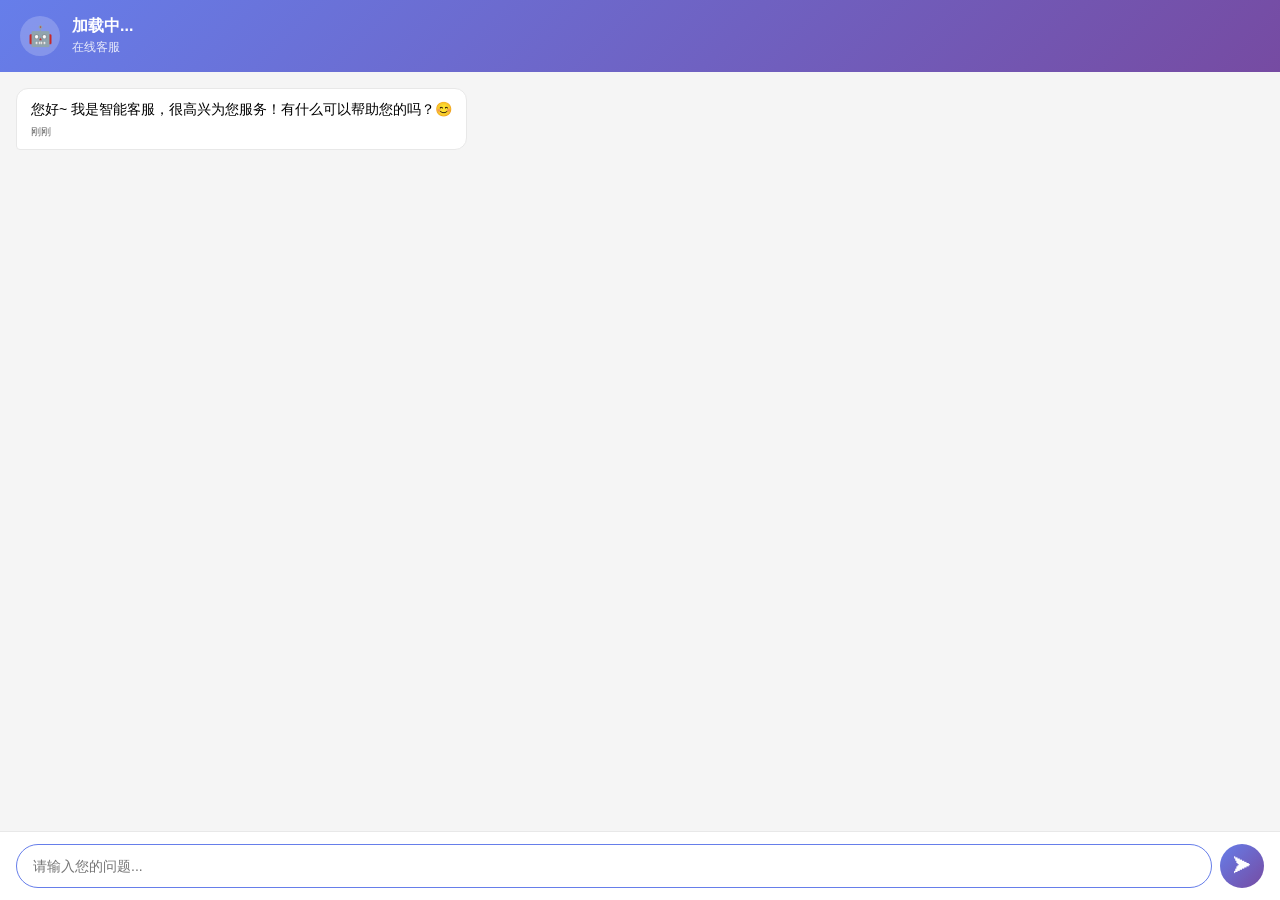
==== chat.html @ 087728c1 "feat: MVP 第一版 - 商用AI客服系统 核心功能： - 客服聊天页（chat.html + api/chat.php） - SMS验证码验证身份（api/verify.php） - 知识库管" ====
<!DOCTYPE html>
<html lang="zh-CN">
<head>
<meta charset="UTF-8">
<meta name="viewport" content="width=device-width, initial-scale=1.0, maximum-scale=1.0, user-scalable=no">
<title>智能客服</title>
<style>
* { margin: 0; padding: 0; box-sizing: border-box; }
body { font-family: -apple-system, BlinkMacSystemFont, 'Segoe UI', Roboto, sans-serif; background: #f5f5f5; height: 100vh; display: flex; flex-direction: column; }
.chat-header { background: linear-gradient(135deg, #667eea 0%, #764ba2 100%); color: #fff; padding: 16px 20px; display: flex; align-items: center; gap: 12px; flex-shrink: 0; }
.chat-header .avatar { width: 40px; height: 40px; border-radius: 50%; background: rgba(255,255,255,0.2); display: flex; align-items: center; justify-content: center; font-size: 20px; }
.chat-header .info h2 { font-size: 16px; font-weight: 600; }
.chat-header .info p { font-size: 12px; opacity: 0.85; margin-top: 2px; }
.messages { flex: 1; overflow-y: auto; padding: 16px; display: flex; flex-direction: column; gap: 12px; }
.message { max-width: 80%; padding: 10px 14px; border-radius: 12px; font-size: 14px; line-height: 1.5; word-break: break-word; animation: fadeIn 0.3s ease; }
@keyframes fadeIn { from { opacity: 0; transform: translateY(8px); } to { opacity: 1; transform: translateY(0); } }
.message.bot { align-self: flex-start; background: #fff; border: 1px solid #e8e8e8; border-bottom-left-radius: 4px; }
.message.user { align-self: flex-end; background: linear-gradient(135deg, #667eea, #764ba2); color: #fff; border-bottom-right-radius: 4px; }
.message .time { font-size: 10px; opacity: 0.6; margin-top: 4px; }
.typing { align-self: flex-start; display: flex; gap: 4px; padding: 12px 16px; background: #fff; border: 1px solid #e8e8e8; border-radius: 12px; border-bottom-left-radius: 4px; }
.typing span { width: 6px; height: 6px; background: #999; border-radius: 50%; animation: typing 1.4s infinite; }
.typing span:nth-child(2) { animation-delay: 0.2s; }
.typing span:nth-child(3) { animation-delay: 0.4s; }
@keyframes typing { 0%, 60%, 100% { opacity: 0.3; transform: translateY(0); } 30% { opacity: 1; transform: translateY(-4px); } }
.input-area { display: flex; gap: 8px; padding: 12px 16px; background: #fff; border-top: 1px solid #e8e8e8; flex-shrink: 0; }
.input-area input { flex: 1; height: 44px; border: 1px solid #ddd; border-radius: 22px; padding: 0 16px; font-size: 14px; outline: none; }
.input-area input:focus { border-color: #667eea; }
.input-area button { width: 44px; height: 44px; border: none; border-radius: 50%; background: linear-gradient(135deg, #667eea, #764ba2); color: #fff; font-size: 18px; cursor: pointer; display: flex; align-items: center; justify-content: center; flex-shrink: 0; }
.input-area button:disabled { opacity: 0.5; cursor: not-allowed; }

/* 验证弹窗 */
.verify-overlay { display: none; position: fixed; top: 0; left: 0; right: 0; bottom: 0; background: rgba(0,0,0,0.5); z-index: 100; justify-content: center; align-items: center; }
.verify-overlay.active { display: flex; }
.verify-box { background: #fff; border-radius: 16px; padding: 24px; width: 90%; max-width: 360px; }
.verify-box h3 { font-size: 18px; margin-bottom: 4px; }
.verify-box p { font-size: 13px; color: #666; margin-bottom: 16px; }
.verify-box input { width: 100%; height: 44px; border: 1px solid #ddd; border-radius: 10px; padding: 0 14px; font-size: 14px; outline: none; margin-bottom: 12px; }
.verify-box input:focus { border-color: #667eea; }
.verify-box .btn-row { display: flex; gap: 8px; }
.verify-box .btn-row button { flex: 1; height: 44px; border: none; border-radius: 10px; font-size: 14px; cursor: pointer; }
.verify-box .btn-cancel { background: #f0f0f0; color: #666; }
.verify-box .btn-confirm { background: linear-gradient(135deg, #667eea, #764ba2); color: #fff; }
.verify-box .btn-confirm:disabled { opacity: 0.5; }
.verify-box .send-code { background: none; border: 1px solid #667eea; color: #667eea; border-radius: 10px; padding: 10px 16px; cursor: pointer; font-size: 13px; white-space: nowrap; }
.verify-box .send-code:disabled { opacity: 0.5; }
.verify-box .input-row { display: flex; gap: 8px; align-items: center; }
.verify-box .input-row input { flex: 1; margin-bottom: 0; }
.verify-box .order-result { margin-top: 12px; padding: 12px; background: #f8f9ff; border-radius: 10px; font-size: 13px; line-height: 1.5; }
</style>
</head>
<body>

<div class="chat-header">
  <div class="avatar">🤖</div>
  <div class="info">
    <h2 id="botName">加载中...</h2>
    <p id="botGreeting">在线客服</p>
  </div>
</div>

<div class="messages" id="messages">
  <div class="message bot">
    您好~ 我是智能客服，很高兴为您服务！有什么可以帮助您的吗？😊
    <div class="time">刚刚</div>
  </div>
</div>

<div class="input-area">
  <input type="text" id="msgInput" placeholder="请输入您的问题..." maxlength="500" autofocus>
  <button id="sendBtn">➤</button>
</div>

<!-- 验证弹窗 -->
<div class="verify-overlay" id="verifyOverlay">
  <div class="verify-box">
    <h3>🔒 身份验证</h3>
    <p>查订单需要验证您的身份</p>
    <input type="text" id="verifyOrderNo" placeholder="订单号" maxlength="50">
    <div class="input-row">
      <input type="tel" id="verifyPhone" placeholder="手机号" maxlength="11">
      <button class="send-code" id="sendCodeBtn">获取验证码</button>
    </div>
    <input type="text" id="verifyOtp" placeholder="验证码" maxlength="6" style="margin-top:8px;">
    <div id="orderResult" class="order-result" style="display:none;"></div>
    <div class="btn-row" style="margin-top:12px;">
      <button class="btn-cancel" id="verifyCancel">取消</button>
      <button class="btn-confirm" id="verifyConfirm">验证查询</button>
    </div>
  </div>
</div>

<script>
const sessionId = 'sess_' + Date.now() + '_' + Math.random().toString(36).substr(2, 9);
let isVerified = false;
let history = [];

const messagesEl = document.getElementById('messages');
const msgInput = document.getElementById('msgInput');
const sendBtn = document.getElementById('sendBtn');
const verifyOverlay = document.getElementById('verifyOverlay');
const botName = document.getElementById('botName');
const botGreeting = document.getElementById('botGreeting');

// 加载人设信息
fetch('/api/chat.php?action=persona')
  .then(r => r.json())
  .then(res => {
    if (res.code === 0 && res.data) {
      botName.textContent = res.data.name || '智能客服';
      botGreeting.textContent = res.data.greeting || '在线客服';
    }
  });

msgInput.addEventListener('keydown', e => {
  if (e.key === 'Enter' && !e.shiftKey) { e.preventDefault(); sendMessage(); }
});
sendBtn.addEventListener('click', sendMessage);

// 验证弹窗事件
document.getElementById('verifyCancel').addEventListener('click', () => verifyOverlay.classList.remove('active'));
document.getElementById('sendCodeBtn').addEventListener('click', sendVerifyCode);
document.getElementById('verifyConfirm').addEventListener('click', verifyOrder);

function appendMessage(content, role) {
  const div = document.createElement('div');
  div.className = 'message ' + (role === 'user' ? 'user' : 'bot');
  div.innerHTML = content + '<div class="time">刚刚</div>';
  messagesEl.appendChild(div);
  messagesEl.scrollTop = messagesEl.scrollHeight;
}

function showTyping() {
  const div = document.createElement('div');
  div.className = 'typing';
  div.id = 'typingIndicator';
  div.innerHTML = '<span></span><span></span><span></span>';
  messagesEl.appendChild(div);
  messagesEl.scrollTop = messagesEl.scrollHeight;
}

function hideTyping() {
  const el = document.getElementById('typingIndicator');
  if (el) el.remove();
}

function addSystemMessage(text) {
  const div = document.createElement('div');
  div.style.cssText = 'text-align:center;font-size:12px;color:#999;padding:4px 0;';
  div.textContent = text;
  messagesEl.appendChild(div);
  messagesEl.scrollTop = messagesEl.scrollHeight;
}

async function sendMessage() {
  const msg = msgInput.value.trim();
  if (!msg) return;

  msgInput.value = '';
  appendMessage(msg, 'user');

  // 检查是否包含订单相关词，弹窗引导验证
  const orderKeywords = ['订单', '快递', '物流', '发货', '到哪', '配送'];
  const isOrderQuery = orderKeywords.some(kw => msg.includes(kw));

  if (isOrderQuery && !isVerified) {
    addSystemMessage('🔒 查询订单需要验证身份，已为您打开验证窗口');
    verifyOverlay.classList.add('active');
  }

  history.push({ role: 'user', content: msg });
  showTyping();

  try {
    const res = await fetch('/api/chat.php?action=chat', {
      method: 'POST',
      headers: { 'Content-Type': 'application/json' },
      body: JSON.stringify({ session_id: sessionId, message: msg, history: history.slice(-10, -1) })
    });
    const data = await res.json();
    hideTyping();

    if (data.code === 0 && data.data) {
      const reply = data.data.reply || '';
      const orderHint = data.data.has_order_query && !data.data.is_verified;
      appendMessage(reply, 'bot');
      history.push({ role: 'assistant', content: reply });

      if (orderHint && !isVerified) {
        addSystemMessage('💡 要查询订单信息，请点击下方按钮完成验证');
        const btnDiv = document.createElement('div');
        btnDiv.style.cssText = 'text-align:center;padding:8px 0;';
        btnDiv.innerHTML = '<button onclick="document.getElementById(\'verifyOverlay\').classList.add(\'active\')" style="background:#667eea;color:#fff;border:none;padding:8px 20px;border-radius:20px;font-size:13px;cursor:pointer;">📱 验证身份查订单</button>';
        messagesEl.appendChild(btnDiv);
        messagesEl.scrollTop = messagesEl.scrollHeight;
      }
    } else {
      hideTyping();
      appendMessage('抱歉，我遇到了一点问题，请稍后再试。', 'bot');
    }
  } catch (e) {
    hideTyping();
    appendMessage('网络异常，请检查连接后重试。', 'bot');
  }
}

// ══════════════════════════════════════════
// 验证码流程
// ══════════════════════════════════════════
let verifyPhone = '';
let verifyOrderNo = '';
let codeSent = false;

document.getElementById('verifyPhone').addEventListener('input', function() {
  document.getElementById('sendCodeBtn').disabled = this.value.length !== 11;
});

async function sendVerifyCode() {
  const phone = document.getElementById('verifyPhone').value.trim();
  const orderNo = document.getElementById('verifyOrderNo').value.trim();
  if (!/^1[3-9]\d{9}$/.test(phone)) return alert('请输入正确的手机号');
  if (!orderNo) return alert('请输入订单号');

  const btn = document.getElementById('sendCodeBtn');
  btn.disabled = true;
  btn.textContent = '发送中...';

  try {
    const res = await fetch('/api/verify.php?action=send_code', {
      method: 'POST',
      headers: { 'Content-Type': 'application/json' },
      body: JSON.stringify({ phone, order_no: orderNo, session_id: sessionId })
    });
    const data = await res.json();
    if (data.code === 0) {
      verifyPhone = phone;
      verifyOrderNo = orderNo;
      codeSent = true;
      let countdown = 60;
      btn.textContent = countdown + 's';
      const timer = setInterval(() => {
        countdown--;
        btn.textContent = countdown + 's';
        if (countdown <= 0) { clearInterval(timer); btn.disabled = false; btn.textContent = '重新获取'; }
      }, 1000);
    } else {
      btn.disabled = false;
      btn.textContent = '获取验证码';
      alert(data.msg);
    }
  } catch (e) {
    btn.disabled = false;
    btn.textContent = '获取验证码';
    alert('网络错误');
  }
}

async function verifyOrder() {
  if (!codeSent) return alert('请先获取验证码');
  const otp = document.getElementById('verifyOtp').value.trim();
  if (!otp) return alert('请输入验证码');

  const btn = document.getElementById('verifyConfirm');
  btn.disabled = true;
  btn.textContent = '查询中...';

  try {
    const res = await fetch('/api/verify.php?action=verify_code', {
      method: 'POST',
      headers: { 'Content-Type': 'application/json' },
      body: JSON.stringify({ phone: verifyPhone, otp, order_no: verifyOrderNo, session_id: sessionId })
    });
    const data = await res.json();
    btn.disabled = false;
    btn.textContent = '验证查询';

    if (data.code === 0 && data.data) {
      isVerified = true;
      const orderData = data.data.order_data;

      document.getElementById('orderResult').style.display = 'block';
      if (orderData) {
        document.getElementById('orderResult').innerHTML = '✅ 验证通过！<br>' + formatOrderData(orderData) + '<br><br><small>可关闭窗口继续咨询其他问题</small>';
      } else {
        document.getElementById('orderResult').innerHTML = '✅ 验证通过！<br>（企业订单API未配置，仅完成身份验证）<br><br><small>可关闭窗口继续咨询</small>';
      }

      addSystemMessage('✅ 身份验证已通过，现在可以查询订单信息了');

      setTimeout(() => verifyOverlay.classList.remove('active'), 2000);
    } else {
      document.getElementById('orderResult').style.display = 'block';
      document.getElementById('orderResult').innerHTML = '❌ ' + data.msg;
    }
  } catch (e) {
    btn.disabled = false;
    btn.textContent = '验证查询';
    alert('网络错误');
  }
}

function formatOrderData(data) {
  let html = '';
  for (const [key, value] of Object.entries(data)) {
    if (value) html += `<div>${key}: ${value}</div>`;
  }
  return html || '（暂无详细信息）';
}

// 初始欢迎消息替换为人设数据
fetch('/api/chat.php?action=persona')
  .then(r => r.json())
  .then(res => {
    if (res.code === 0 && res.data) {
      const firstMsg = messagesEl.querySelector('.message.bot');
      if (firstMsg) {
        firstMsg.innerHTML = (res.data.greeting || '您好~ 很高兴为您服务！') + '<div class="time">刚刚</div>';
      }
    }
  });
</script>
</body>
</html>
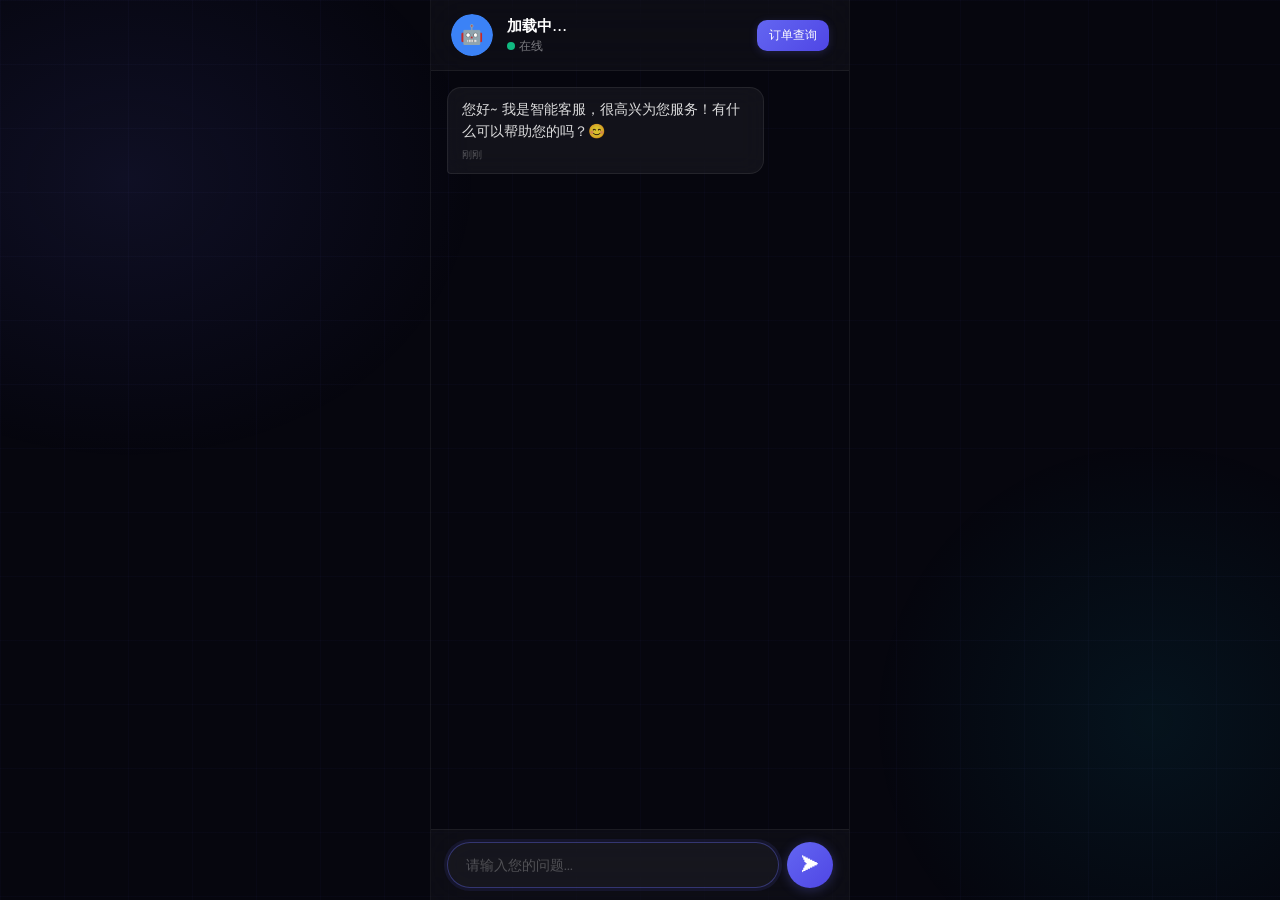
==== commit 9e9d27a1: "chore: v2→v3 同步 MAMP 本地开发期间全部改动 - AI 调用升级为双 provider(DeepSeek 默认 + MiniMax fallback) - 新增 Sidecar 房间" ====
--- a/chat.html
+++ b/chat.html
@@ -3,59 +3,528 @@
 <head>
 <meta charset="UTF-8">
 <meta name="viewport" content="width=device-width, initial-scale=1.0, maximum-scale=1.0, user-scalable=no">
-<title>智能客服</title>
+<title>智能客服 · AI 助手</title>
+<link rel="preconnect" href="https://fonts.googleapis.com">
+<link rel="preconnect" href="https://fonts.gstatic.com" crossorigin>
+<link href="https://fonts.googleapis.com/css2?family=Plus+Jakarta+Sans:wght@500;600;700;800&family=DM+Sans:wght@400;500;600&display=swap" rel="stylesheet">
 <style>
-* { margin: 0; padding: 0; box-sizing: border-box; }
-body { font-family: -apple-system, BlinkMacSystemFont, 'Segoe UI', Roboto, sans-serif; background: #f5f5f5; height: 100vh; display: flex; flex-direction: column; }
-.chat-header { background: linear-gradient(135deg, #667eea 0%, #764ba2 100%); color: #fff; padding: 16px 20px; display: flex; align-items: center; gap: 12px; flex-shrink: 0; }
-.chat-header .avatar { width: 40px; height: 40px; border-radius: 50%; background: rgba(255,255,255,0.2); display: flex; align-items: center; justify-content: center; font-size: 20px; }
-.chat-header .info h2 { font-size: 16px; font-weight: 600; }
-.chat-header .info p { font-size: 12px; opacity: 0.85; margin-top: 2px; }
-.messages { flex: 1; overflow-y: auto; padding: 16px; display: flex; flex-direction: column; gap: 12px; }
-.message { max-width: 80%; padding: 10px 14px; border-radius: 12px; font-size: 14px; line-height: 1.5; word-break: break-word; animation: fadeIn 0.3s ease; }
-@keyframes fadeIn { from { opacity: 0; transform: translateY(8px); } to { opacity: 1; transform: translateY(0); } }
-.message.bot { align-self: flex-start; background: #fff; border: 1px solid #e8e8e8; border-bottom-left-radius: 4px; }
-.message.user { align-self: flex-end; background: linear-gradient(135deg, #667eea, #764ba2); color: #fff; border-bottom-right-radius: 4px; }
-.message .time { font-size: 10px; opacity: 0.6; margin-top: 4px; }
-.typing { align-self: flex-start; display: flex; gap: 4px; padding: 12px 16px; background: #fff; border: 1px solid #e8e8e8; border-radius: 12px; border-bottom-left-radius: 4px; }
-.typing span { width: 6px; height: 6px; background: #999; border-radius: 50%; animation: typing 1.4s infinite; }
+*, *::before, *::after { margin: 0; padding: 0; box-sizing: border-box; }
+
+:root {
+  --font: 'DM Sans', -apple-system, BlinkMacSystemFont, 'PingFang SC', 'Microsoft YaHei', sans-serif;
+  --heading-font: 'Plus Jakarta Sans', sans-serif;
+  --primary: #6366F1;
+  --primary-dark: #4F46E5;
+  --accent: #06B6D4;
+  --bg-deep: #06060e;
+  --bg-surface: rgba(255,255,255,0.03);
+  --glass-border: rgba(255,255,255,0.06);
+  --glass-border-hover: rgba(99, 102, 241, 0.2);
+  --text: #fff;
+  --text-muted: rgba(255,255,255,0.45);
+  --glass-bg: rgba(255,255,255,0.04);
+  --glass-blur: 20px;
+}
+
+html, body {
+  height: 100%;
+  overflow: hidden;
+}
+
+body {
+  font-family: var(--font);
+  font-size: 14px;
+  color: var(--text);
+  background: var(--bg-deep);
+  display: flex;
+  flex-direction: column;
+  -webkit-font-smoothing: antialiased;
+  position: relative;
+}
+
+body::before {
+  content: '';
+  position: fixed;
+  inset: 0;
+  z-index: 0;
+  background:
+    radial-gradient(ellipse 500px 400px at 10% 20%, rgba(99, 102, 241, 0.10) 0%, transparent 70%),
+    radial-gradient(ellipse 400px 400px at 90% 80%, rgba(6, 182, 212, 0.08) 0%, transparent 70%);
+  pointer-events: none;
+}
+
+body::after {
+  content: '';
+  position: fixed;
+  inset: 0;
+  z-index: 0;
+  background-image:
+    linear-gradient(rgba(99, 102, 241, 0.03) 1px, transparent 1px),
+    linear-gradient(90deg, rgba(99, 102, 241, 0.03) 1px, transparent 1px);
+  background-size: 64px 64px;
+  pointer-events: none;
+}
+
+/* ── Header ── */
+.chat-header {
+  flex-shrink: 0;
+  display: flex;
+  align-items: center;
+  gap: 14px;
+  padding: 14px 20px;
+  background: rgba(255,255,255,0.03);
+  backdrop-filter: blur(var(--glass-blur));
+  -webkit-backdrop-filter: blur(var(--glass-blur));
+  border-bottom: 1px solid var(--glass-border);
+  position: relative;
+  z-index: 10;
+}
+
+.chat-header .avatar {
+  width: 42px;
+  height: 42px;
+  border-radius: 50%;
+  object-fit: cover;
+  flex-shrink: 0;
+}
+
+.chat-header .info { flex: 1; min-width: 0; }
+.chat-header .info h2 {
+  font-family: var(--heading-font);
+  font-size: 15px;
+  font-weight: 600;
+  color: var(--text);
+}
+.chat-header .info p {
+  font-size: 12px;
+  color: var(--text-muted);
+  margin-top: 2px;
+}
+
+.chat-header .header-desc:empty { display: none; }
+
+.chat-header .status-dot {
+  width: 8px;
+  height: 8px;
+  border-radius: 50%;
+  background: #10B981;
+  display: inline-block;
+  margin-right: 4px;
+  animation: pulse 2s infinite;
+}
+
+@keyframes pulse {
+  0%, 100% { opacity: 1; box-shadow: 0 0 0 0 rgba(16, 185, 129, 0.4); }
+  50% { opacity: 0.7; box-shadow: 0 0 0 6px rgba(16, 185, 129, 0); }
+}
+
+/* ── Messages Area ── */
+.messages {
+  flex: 1;
+  overflow-y: auto;
+  padding: 16px 16px 8px;
+  display: flex;
+  flex-direction: column;
+  gap: 10px;
+  -webkit-overflow-scrolling: touch;
+  position: relative;
+  z-index: 1;
+}
+
+.message {
+  max-width: 82%;
+  padding: 10px 14px;
+  border-radius: 14px;
+  font-size: 14px;
+  line-height: 1.6;
+  word-break: break-word;
+  position: relative;
+  animation: msgIn 0.3s ease;
+}
+
+@keyframes msgIn {
+  from { opacity: 0; transform: translateY(8px); }
+  to { opacity: 1; transform: translateY(0); }
+}
+
+.message.bot {
+  align-self: flex-start;
+  background: rgba(255,255,255,0.05);
+  border: 1px solid rgba(255,255,255,0.08);
+  border-bottom-left-radius: 4px;
+  color: rgba(255,255,255,0.85);
+  backdrop-filter: blur(12px);
+  -webkit-backdrop-filter: blur(12px);
+}
+
+.message.user {
+  align-self: flex-end;
+  background: linear-gradient(135deg, var(--primary), var(--primary-dark));
+  color: #fff;
+  border-bottom-right-radius: 4px;
+  box-shadow: 0 2px 8px rgba(99, 102, 241, 0.2);
+}
+
+.message .time {
+  font-size: 10px;
+  color: var(--text-muted);
+  margin-top: 4px;
+  opacity: 0.6;
+}
+.message.user .time { color: rgba(255,255,255,0.5); }
+
+.message.admin {
+  align-self: flex-start;
+  background: rgba(245, 158, 11, 0.08);
+  border: 1px solid rgba(245, 158, 11, 0.15);
+  border-bottom-left-radius: 4px;
+  color: rgba(255,255,255,0.9);
+}
+
+/* ── Typing Indicator ── */
+.typing {
+  align-self: flex-start;
+  display: flex;
+  gap: 5px;
+  padding: 12px 18px;
+  background: rgba(255,255,255,0.05);
+  border: 1px solid rgba(255,255,255,0.08);
+  border-radius: 14px;
+  border-bottom-left-radius: 4px;
+  animation: msgIn 0.2s ease;
+  backdrop-filter: blur(12px);
+  -webkit-backdrop-filter: blur(12px);
+}
+
+.typing span {
+  width: 7px;
+  height: 7px;
+  background: rgba(255,255,255,0.3);
+  border-radius: 50%;
+  animation: typingBounce 1.4s infinite;
+}
 .typing span:nth-child(2) { animation-delay: 0.2s; }
 .typing span:nth-child(3) { animation-delay: 0.4s; }
-@keyframes typing { 0%, 60%, 100% { opacity: 0.3; transform: translateY(0); } 30% { opacity: 1; transform: translateY(-4px); } }
-.input-area { display: flex; gap: 8px; padding: 12px 16px; background: #fff; border-top: 1px solid #e8e8e8; flex-shrink: 0; }
-.input-area input { flex: 1; height: 44px; border: 1px solid #ddd; border-radius: 22px; padding: 0 16px; font-size: 14px; outline: none; }
-.input-area input:focus { border-color: #667eea; }
-.input-area button { width: 44px; height: 44px; border: none; border-radius: 50%; background: linear-gradient(135deg, #667eea, #764ba2); color: #fff; font-size: 18px; cursor: pointer; display: flex; align-items: center; justify-content: center; flex-shrink: 0; }
-.input-area button:disabled { opacity: 0.5; cursor: not-allowed; }
-
-/* 验证弹窗 */
-.verify-overlay { display: none; position: fixed; top: 0; left: 0; right: 0; bottom: 0; background: rgba(0,0,0,0.5); z-index: 100; justify-content: center; align-items: center; }
-.verify-overlay.active { display: flex; }
-.verify-box { background: #fff; border-radius: 16px; padding: 24px; width: 90%; max-width: 360px; }
-.verify-box h3 { font-size: 18px; margin-bottom: 4px; }
-.verify-box p { font-size: 13px; color: #666; margin-bottom: 16px; }
-.verify-box input { width: 100%; height: 44px; border: 1px solid #ddd; border-radius: 10px; padding: 0 14px; font-size: 14px; outline: none; margin-bottom: 12px; }
-.verify-box input:focus { border-color: #667eea; }
-.verify-box .btn-row { display: flex; gap: 8px; }
-.verify-box .btn-row button { flex: 1; height: 44px; border: none; border-radius: 10px; font-size: 14px; cursor: pointer; }
-.verify-box .btn-cancel { background: #f0f0f0; color: #666; }
-.verify-box .btn-confirm { background: linear-gradient(135deg, #667eea, #764ba2); color: #fff; }
-.verify-box .btn-confirm:disabled { opacity: 0.5; }
-.verify-box .send-code { background: none; border: 1px solid #667eea; color: #667eea; border-radius: 10px; padding: 10px 16px; cursor: pointer; font-size: 13px; white-space: nowrap; }
-.verify-box .send-code:disabled { opacity: 0.5; }
-.verify-box .input-row { display: flex; gap: 8px; align-items: center; }
-.verify-box .input-row input { flex: 1; margin-bottom: 0; }
-.verify-box .order-result { margin-top: 12px; padding: 12px; background: #f8f9ff; border-radius: 10px; font-size: 13px; line-height: 1.5; }
+
+@keyframes typingBounce {
+  0%, 60%, 100% { opacity: 0.3; transform: translateY(0); }
+  30% { opacity: 1; transform: translateY(-5px); }
+}
+
+/* ── System Message ── */
+.system-msg {
+  text-align: center;
+  font-size: 12px;
+  color: var(--text-muted);
+  padding: 4px 0;
+}
+
+.handoff-notice {
+  text-align: center;
+  font-size: 12px;
+  padding: 8px 14px;
+  margin: 4px 16px;
+  border-radius: 10px;
+  color: rgba(255,255,255,0.75);
+  line-height: 1.5;
+  animation: msgIn 0.3s ease;
+}
+.handoff-notice.takeover {
+  background: rgba(99, 102, 241, 0.12);
+  border: 1px solid rgba(99, 102, 241, 0.2);
+}
+.handoff-notice.return {
+  background: rgba(16, 185, 129, 0.08);
+  border: 1px solid rgba(16, 185, 129, 0.15);
+}
+
+/* ── Input Area ── */
+.input-area {
+  flex-shrink: 0;
+  display: flex;
+  gap: 8px;
+  padding: 12px 16px;
+  padding-bottom: max(12px, env(safe-area-inset-bottom));
+  background: rgba(255,255,255,0.03);
+  border-top: 1px solid var(--glass-border);
+  backdrop-filter: blur(var(--glass-blur));
+  -webkit-backdrop-filter: blur(var(--glass-blur));
+  position: relative;
+  z-index: 10;
+}
+
+.input-area input {
+  flex: 1;
+  height: 46px;
+  border: 1px solid rgba(255,255,255,0.08);
+  border-radius: 23px;
+  padding: 0 18px;
+  font-size: 14px;
+  font-family: var(--font);
+  outline: none;
+  transition: border-color 0.2s, box-shadow 0.2s;
+  background: rgba(255,255,255,0.04);
+  color: #fff;
+}
+.input-area input:focus {
+  border-color: rgba(99, 102, 241, 0.4);
+  box-shadow: 0 0 0 3px rgba(99, 102, 241, 0.10);
+}
+.input-area input::placeholder {
+  color: rgba(255,255,255,0.25);
+}
+
+.input-area button {
+  width: 46px;
+  height: 46px;
+  border: none;
+  border-radius: 50%;
+  background: linear-gradient(135deg, var(--primary), var(--primary-dark));
+  color: #fff;
+  font-size: 18px;
+  cursor: pointer;
+  display: flex;
+  align-items: center;
+  justify-content: center;
+  flex-shrink: 0;
+  transition: all 0.2s;
+  box-shadow: 0 2px 12px rgba(99, 102, 241, 0.3);
+}
+.input-area button:hover {
+  transform: scale(1.05);
+  box-shadow: 0 4px 16px rgba(99, 102, 241, 0.4);
+}
+.input-area button:active {
+  transform: scale(0.95);
+}
+.input-area button:disabled {
+  opacity: 0.5;
+  cursor: not-allowed;
+  transform: none;
+  box-shadow: none;
+}
+
+/* ── Order Button ── */
+.order-btn {
+  background: linear-gradient(135deg, var(--primary), var(--primary-dark));
+  color: #fff;
+  border: none;
+  padding: 7px 12px;
+  border-radius: 10px;
+  font-size: 12px;
+  font-family: var(--font);
+  cursor: pointer;
+  white-space: nowrap;
+  transition: all 0.2s;
+  box-shadow: 0 2px 8px rgba(99, 102, 241, 0.2);
+  margin-left: 8px;
+  flex-shrink: 0;
+}
+.order-btn:hover { transform: scale(1.04); box-shadow: 0 4px 12px rgba(99, 102, 241, 0.3); }
+.order-btn:active { transform: scale(0.96); }
+
+/* ── Scrollbar ── */
+.messages::-webkit-scrollbar { width: 4px; }
+.messages::-webkit-scrollbar-track { background: transparent; }
+.messages::-webkit-scrollbar-thumb { background: rgba(99, 102, 241, 0.2); border-radius: 2px; }
+.messages::-webkit-scrollbar-thumb:hover { background: rgba(99, 102, 241, 0.35); }
+::selection { background: rgba(99, 102, 241, 0.3); }
+
+/* ── Responsive ── */
+@media (min-width: 480px) {
+  body { max-width: 420px; margin: 0 auto; border-left: 1px solid var(--glass-border); border-right: 1px solid var(--glass-border); }
+}
+@media (max-width: 380px) {
+  .message { max-width: 88%; font-size: 13px; }
+}
+
+/* ── Rich Content Card ── */
+.rich-card {
+  display: inline-block;
+  border-radius: 12px;
+  overflow: hidden;
+  border: 1px solid rgba(255,255,255,0.08);
+  background: rgba(255,255,255,0.03);
+  text-decoration: none;
+  margin-top: 6px;
+  transition: transform 0.2s, box-shadow 0.2s;
+  max-width: 100%;
+}
+.rich-card:hover {
+  transform: translateY(-1px);
+  box-shadow: 0 4px 20px rgba(99, 102, 241, 0.15);
+}
+.rich-card img {
+  width: 100%;
+  max-width: 260px;
+  display: block;
+  border-bottom: 1px solid rgba(255,255,255,0.06);
+}
+.rich-card .rich-card-title {
+  display: block;
+  padding: 10px 14px 4px;
+  font-size: 13px;
+  color: var(--accent);
+  font-weight: 500;
+  text-align: center;
+}
+.rich-card .rich-card-desc {
+  display: block;
+  padding: 0 14px 10px;
+  font-size: 11px;
+  color: var(--text-muted);
+  text-align: center;
+}
+
+/* ── Room Pick Cards (方案 A) ── */
+.room-pick-grid {
+  display: flex;
+  flex-wrap: wrap;
+  gap: 10px;
+  margin-top: 8px;
+  max-width: 100%;
+}
+.room-pick-card {
+  min-width: 120px;
+  min-height: 88px;
+  flex: 1 1 120px;
+  max-width: 160px;
+  padding: 12px 14px;
+  border-radius: 12px;
+  border: 1px solid rgba(99, 102, 241, 0.35);
+  background: rgba(99, 102, 241, 0.08);
+  color: #fff;
+  cursor: pointer;
+  text-align: left;
+  font-family: var(--font);
+  transition: transform 0.2s, box-shadow 0.2s, border-color 0.2s;
+}
+.room-pick-card:hover {
+  transform: translateY(-1px);
+  border-color: var(--primary);
+  box-shadow: 0 4px 16px rgba(99, 102, 241, 0.2);
+}
+.room-pick-code {
+  display: block;
+  font-size: 18px;
+  font-weight: 600;
+  color: var(--accent);
+  margin-bottom: 4px;
+}
+.room-pick-title {
+  display: block;
+  font-size: 13px;
+  font-weight: 500;
+  margin-bottom: 4px;
+}
+.room-pick-desc {
+  display: block;
+  font-size: 11px;
+  color: var(--text-muted);
+  line-height: 1.4;
+}
+
+/* ── Order Query Modal ── */
+.modal-overlay {
+  display: none;
+  position: fixed;
+  inset: 0;
+  z-index: 1000;
+  background: rgba(0,0,0,0.6);
+  backdrop-filter: blur(4px);
+  -webkit-backdrop-filter: blur(4px);
+  align-items: center;
+  justify-content: center;
+}
+.modal-overlay.active {
+  display: flex;
+}
+.modal-box {
+  background: #1a1a2e;
+  border: 1px solid rgba(255,255,255,0.1);
+  border-radius: 16px;
+  padding: 24px 28px 20px;
+  width: 320px;
+  max-width: 88vw;
+  box-shadow: 0 20px 60px rgba(0,0,0,0.5);
+  animation: modalIn 0.2s ease-out;
+}
+@keyframes modalIn {
+  from { opacity: 0; transform: scale(0.92) translateY(10px); }
+  to   { opacity: 1; transform: scale(1) translateY(0); }
+}
+.modal-box h3 {
+  font-family: var(--heading-font);
+  font-size: 16px;
+  margin-bottom: 16px;
+  text-align: center;
+}
+.modal-box input {
+  width: 100%;
+  padding: 10px 14px;
+  border: 1px solid rgba(255,255,255,0.12);
+  border-radius: 10px;
+  background: rgba(255,255,255,0.04);
+  color: #fff;
+  font-size: 15px;
+  font-family: var(--font);
+  outline: none;
+  transition: border-color 0.2s;
+  box-sizing: border-box;
+}
+.modal-box input:focus {
+  border-color: var(--primary);
+}
+.modal-box input::placeholder {
+  color: var(--text-muted);
+}
+.modal-actions {
+  display: flex;
+  gap: 10px;
+  margin-top: 14px;
+}
+.modal-actions button {
+  flex: 1;
+  padding: 9px 0;
+  border: none;
+  border-radius: 10px;
+  font-size: 14px;
+  font-family: var(--font);
+  cursor: pointer;
+  transition: all 0.2s;
+}
+.modal-btn-cancel {
+  background: rgba(255,255,255,0.06);
+  color: var(--text-muted);
+}
+.modal-btn-cancel:hover {
+  background: rgba(255,255,255,0.1);
+}
+.modal-btn-submit {
+  background: linear-gradient(135deg, var(--primary), var(--primary-dark));
+  color: #fff;
+  font-weight: 600;
+  box-shadow: 0 2px 8px rgba(99,102,241,0.3);
+}
+.modal-btn-submit:hover {
+  transform: scale(1.02);
+}
+.modal-btn-submit:disabled {
+  opacity: 0.5;
+  cursor: not-allowed;
+  transform: none;
+}
 </style>
 </head>
 <body>
 
 <div class="chat-header">
-  <div class="avatar">🤖</div>
+  <img class="avatar" id="botAvatar" src="data:image/svg+xml,%3Csvg xmlns='http://www.w3.org/2000/svg' viewBox='0 0 40 40'%3E%3Ccircle cx='20' cy='20' r='20' fill='%233b82f6'/%3E%3Ctext x='20' y='26' text-anchor='middle' fill='white' font-size='18'%3E🤖%3C/text%3E%3C/svg%3E" alt="avatar">
   <div class="info">
     <h2 id="botName">加载中...</h2>
-    <p id="botGreeting">在线客服</p>
+    <p id="botGreeting"><span class="status-dot"></span>在线</p>
   </div>
+  <button class="order-btn" id="orderBtn">订单查询</button>
 </div>
 
 <div class="messages" id="messages">
@@ -70,62 +539,144 @@
   <button id="sendBtn">➤</button>
 </div>
 
-<!-- 验证弹窗 -->
-<div class="verify-overlay" id="verifyOverlay">
-  <div class="verify-box">
-    <h3>🔒 身份验证</h3>
-    <p>查订单需要验证您的身份</p>
-    <input type="text" id="verifyOrderNo" placeholder="订单号" maxlength="50">
-    <div class="input-row">
-      <input type="tel" id="verifyPhone" placeholder="手机号" maxlength="11">
-      <button class="send-code" id="sendCodeBtn">获取验证码</button>
-    </div>
-    <input type="text" id="verifyOtp" placeholder="验证码" maxlength="6" style="margin-top:8px;">
-    <div id="orderResult" class="order-result" style="display:none;"></div>
-    <div class="btn-row" style="margin-top:12px;">
-      <button class="btn-cancel" id="verifyCancel">取消</button>
-      <button class="btn-confirm" id="verifyConfirm">验证查询</button>
+<!-- ── 订单查询弹窗 ── -->
+<div class="modal-overlay" id="orderModal">
+  <div class="modal-box">
+    <h3>📋 订单查询</h3>
+    <input type="text" id="orderModalInput" placeholder="请输入订单号" maxlength="50" autocomplete="off">
+    <div class="modal-actions">
+      <button class="modal-btn-cancel" id="orderModalCancel">取消</button>
+      <button class="modal-btn-submit" id="orderModalSubmit">查询</button>
     </div>
   </div>
 </div>
 
 <script>
+var API_BASE = location.pathname.substring(0, location.pathname.lastIndexOf('/') + 1);
+
+// ── 设备指纹（访客标识，未验证时使用）──
+function getVisitorId() {
+  var key = '_visitor_id';
+  var id = localStorage.getItem(key);
+  if (id) return id;
+  var fp = navigator.userAgent + '|' + screen.width + 'x' + screen.height + '|' + new Date().getTimezoneOffset() + '|' + navigator.language + '|' + (navigator.hardwareConcurrency || '');
+  var hash = 0;
+  for (var i = 0; i < fp.length; i++) { var ch = fp.charCodeAt(i); hash = ((hash << 5) - hash) + ch; hash |= 0; }
+  id = 'v_' + Math.abs(hash).toString(36) + '_' + Date.now().toString(36);
+  try { localStorage.setItem(key, id); } catch(e) {}
+  return id;
+}
+var visitorHash = getVisitorId();
+
 const sessionId = 'sess_' + Date.now() + '_' + Math.random().toString(36).substr(2, 9);
-let isVerified = false;
 let history = [];
+let handoffTimer = null;
+let handoffActive = false;
+let currentHandoffId = null;
+let lastHandoffMsgId = 0;
 
 const messagesEl = document.getElementById('messages');
 const msgInput = document.getElementById('msgInput');
 const sendBtn = document.getElementById('sendBtn');
-const verifyOverlay = document.getElementById('verifyOverlay');
 const botName = document.getElementById('botName');
 const botGreeting = document.getElementById('botGreeting');
 
-// 加载人设信息
-fetch('/api/chat.php?action=persona')
+fetch(API_BASE + 'api/chat.php?action=persona')
   .then(r => r.json())
   .then(res => {
     if (res.code === 0 && res.data) {
       botName.textContent = res.data.name || '智能客服';
-      botGreeting.textContent = res.data.greeting || '在线客服';
+      botGreeting.innerHTML = '<span class="status-dot"></span><span class="header-desc">' + (res.data.description || '在线') + '</span>';
+      if (res.data.avatar_url) {
+        document.getElementById('botAvatar').src = res.data.avatar_url;
+      }
     }
   });
 
 msgInput.addEventListener('keydown', e => {
   if (e.key === 'Enter' && !e.shiftKey) { e.preventDefault(); sendMessage(); }
 });
-sendBtn.addEventListener('click', sendMessage);
-
-// 验证弹窗事件
-document.getElementById('verifyCancel').addEventListener('click', () => verifyOverlay.classList.remove('active'));
-document.getElementById('sendCodeBtn').addEventListener('click', sendVerifyCode);
-document.getElementById('verifyConfirm').addEventListener('click', verifyOrder);
+sendBtn.addEventListener('click', function() { sendMessage(); });
+
+// ── 订单查询弹窗 ──
+const orderModal = document.getElementById('orderModal');
+const orderModalInput = document.getElementById('orderModalInput');
+const orderModalSubmit = document.getElementById('orderModalSubmit');
+const orderModalCancel = document.getElementById('orderModalCancel');
+
+function openOrderModal() {
+  orderModal.classList.add('active');
+  orderModalInput.value = '';
+  orderModalSubmit.disabled = false;
+  setTimeout(function() { orderModalInput.focus(); }, 100);
+}
+
+function closeOrderModal() {
+  orderModal.classList.remove('active');
+}
+
+function submitOrderQuery() {
+  const orderNo = orderModalInput.value.trim();
+  if (!orderNo) return;
+  orderModalSubmit.disabled = true;
+  closeOrderModal();
+  sendMessage('order_query:' + orderNo);
+}
+
+document.getElementById('orderBtn').addEventListener('click', function() {
+  openOrderModal();
+});
+
+orderModalSubmit.addEventListener('click', submitOrderQuery);
+orderModalInput.addEventListener('keydown', function(e) {
+  if (e.key === 'Enter') { e.preventDefault(); submitOrderQuery(); }
+});
+orderModalCancel.addEventListener('click', closeOrderModal);
+orderModal.addEventListener('click', function(e) {
+  if (e.target === orderModal) closeOrderModal();
+});
 
 function appendMessage(content, role) {
   const div = document.createElement('div');
-  div.className = 'message ' + (role === 'user' ? 'user' : 'bot');
+  div.className = 'message ' + role;
   div.innerHTML = content + '<div class="time">刚刚</div>';
   messagesEl.appendChild(div);
+  messagesEl.scrollTop = messagesEl.scrollHeight;
+}
+
+function appendRichContent(cards) {
+  var msgDiv = document.createElement('div');
+  msgDiv.className = 'message bot';
+  var html = '';
+  var hasRoomPick = false;
+  for (var i = 0; i < cards.length; i++) {
+    var c = cards[i];
+    if (c.type === 'image_link') {
+      html += '<a href="' + c.link_url + '" target="_blank" rel="noopener" class="rich-card">';
+      html += '<img src="' + c.image_url + '" alt="' + (c.title || '') + '" loading="lazy">';
+      if (c.title) html += '<span class="rich-card-title">' + c.title + '</span>';
+      if (c.description) html += '<span class="rich-card-desc">' + c.description + '</span>';
+      html += '</a>';
+    } else if (c.type === 'room_pick') {
+      if (!hasRoomPick) {
+        html += '<div class="room-pick-grid">';
+        hasRoomPick = true;
+      }
+      html += '<button type="button" class="room-pick-card" data-room-id="' + c.sidecar_room_id + '">';
+      if (c.room_code) html += '<span class="room-pick-code">' + c.room_code + '</span>';
+      if (c.title) html += '<span class="room-pick-title">' + c.title + '</span>';
+      if (c.description) html += '<span class="room-pick-desc">' + c.description + '</span>';
+      html += '</button>';
+    }
+  }
+  if (hasRoomPick) html += '</div>';
+  msgDiv.innerHTML = html + '<div class="time">刚刚</div>';
+  messagesEl.appendChild(msgDiv);
+  msgDiv.querySelectorAll('.room-pick-card').forEach(function(btn) {
+    btn.addEventListener('click', function() {
+      sendMessage('room_pick:' + btn.getAttribute('data-room-id'));
+    });
+  });
   messagesEl.scrollTop = messagesEl.scrollHeight;
 }
 
@@ -145,53 +696,118 @@
 
 function addSystemMessage(text) {
   const div = document.createElement('div');
-  div.style.cssText = 'text-align:center;font-size:12px;color:#999;padding:4px 0;';
+  div.className = 'system-msg';
   div.textContent = text;
   messagesEl.appendChild(div);
   messagesEl.scrollTop = messagesEl.scrollHeight;
 }
 
-async function sendMessage() {
-  const msg = msgInput.value.trim();
+function addHandoffNotice(text, type) {
+  const div = document.createElement('div');
+  div.className = 'handoff-notice ' + (type || 'takeover');
+  div.textContent = text;
+  messagesEl.appendChild(div);
+  messagesEl.scrollTop = messagesEl.scrollHeight;
+}
+
+function startHandoffPolling() {
+  if (handoffTimer) return;
+  handoffTimer = setInterval(function() {
+    fetch(API_BASE + 'api/handoff.php?action=status&session_id=' + encodeURIComponent(sessionId))
+      .then(function(r) { return r.json(); })
+      .then(function(res) {
+        if (res.code === 0 && res.data) {
+          var status = res.data.status;
+          var hid = res.data.handoff_id;
+          if (hid && hid !== currentHandoffId) {
+            currentHandoffId = hid;
+            lastHandoffMsgId = 0;
+          }
+
+          if (status === 1 && !handoffActive) {
+            handoffActive = true;
+            msgInput.disabled = true;
+            sendBtn.disabled = true;
+            msgInput.placeholder = '当前由人工客服接待...';
+            addHandoffNotice('您好，专属客服已为您服务，有什么可以帮您的吗？', 'takeover');
+          } else if (status === 0 && handoffActive) {
+            handoffActive = false;
+            currentHandoffId = null;
+            msgInput.disabled = false;
+            sendBtn.disabled = false;
+            msgInput.placeholder = '请输入您的问题...';
+            msgInput.focus();
+            addHandoffNotice('客服暂时离开，继续由智能客服为您服务', 'return');
+            stopHandoffPolling();
+          } else if (status === 2 && handoffActive) {
+            handoffActive = false;
+            currentHandoffId = null;
+            msgInput.disabled = false;
+            sendBtn.disabled = false;
+            msgInput.placeholder = '请输入您的问题...';
+            msgInput.focus();
+            addHandoffNotice('已回到智能客服接待，您可以继续提问', 'return');
+            stopHandoffPolling();
+          }
+
+          if (status === 1 && res.data.messages) {
+            for (var i = 0; i < res.data.messages.length; i++) {
+              var m = res.data.messages[i];
+              if (m.id > lastHandoffMsgId && m.role === 'admin') {
+                appendMessage(m.content, 'admin');
+                lastHandoffMsgId = m.id;
+              }
+            }
+          }
+        }
+      });
+  }, 3000);
+}
+
+function stopHandoffPolling() {
+  if (handoffTimer) {
+    clearInterval(handoffTimer);
+    handoffTimer = null;
+  }
+}
+
+async function sendMessage(text) {
+  const msg = text || msgInput.value.trim();
   if (!msg) return;
 
   msgInput.value = '';
   appendMessage(msg, 'user');
 
-  // 检查是否包含订单相关词，弹窗引导验证
-  const orderKeywords = ['订单', '快递', '物流', '发货', '到哪', '配送'];
-  const isOrderQuery = orderKeywords.some(kw => msg.includes(kw));
-
-  if (isOrderQuery && !isVerified) {
-    addSystemMessage('🔒 查询订单需要验证身份，已为您打开验证窗口');
-    verifyOverlay.classList.add('active');
-  }
-
   history.push({ role: 'user', content: msg });
   showTyping();
 
   try {
-    const res = await fetch('/api/chat.php?action=chat', {
+    const res = await fetch(API_BASE + 'api/chat.php?action=chat', {
       method: 'POST',
       headers: { 'Content-Type': 'application/json' },
-      body: JSON.stringify({ session_id: sessionId, message: msg, history: history.slice(-10, -1) })
+      body: JSON.stringify({ session_id: sessionId, message: msg, history: history.slice(-10, -1), visitor_hash: visitorHash })
     });
     const data = await res.json();
     hideTyping();
 
     if (data.code === 0 && data.data) {
       const reply = data.data.reply || '';
-      const orderHint = data.data.has_order_query && !data.data.is_verified;
       appendMessage(reply, 'bot');
-      history.push({ role: 'assistant', content: reply });
-
-      if (orderHint && !isVerified) {
-        addSystemMessage('💡 要查询订单信息，请点击下方按钮完成验证');
-        const btnDiv = document.createElement('div');
-        btnDiv.style.cssText = 'text-align:center;padding:8px 0;';
-        btnDiv.innerHTML = '<button onclick="document.getElementById(\'verifyOverlay\').classList.add(\'active\')" style="background:#667eea;color:#fff;border:none;padding:8px 20px;border-radius:20px;font-size:13px;cursor:pointer;">📱 验证身份查订单</button>';
-        messagesEl.appendChild(btnDiv);
-        messagesEl.scrollTop = messagesEl.scrollHeight;
+      var historyReply = reply;
+      if (data.data.rich_content && data.data.rich_content.length > 0) {
+        for (var ri = 0; ri < data.data.rich_content.length; ri++) {
+          var rc = data.data.rich_content[ri];
+          if (rc.type === 'image_link') {
+            historyReply += ' [云房卡卡片：' + (rc.title || '查看云房卡') + ' ' + (rc.description || '') + ']';
+          }
+        }
+      }
+      history.push({ role: 'assistant', content: historyReply });
+      if (data.data.rich_content && data.data.rich_content.length > 0) {
+        appendRichContent(data.data.rich_content);
+      }
+      if (data.data.handoff_status !== undefined && data.data.handoff_status >= 0) {
+        startHandoffPolling();
       }
     } else {
       hideTyping();
@@ -203,111 +819,7 @@
   }
 }
 
-// ══════════════════════════════════════════
-// 验证码流程
-// ══════════════════════════════════════════
-let verifyPhone = '';
-let verifyOrderNo = '';
-let codeSent = false;
-
-document.getElementById('verifyPhone').addEventListener('input', function() {
-  document.getElementById('sendCodeBtn').disabled = this.value.length !== 11;
-});
-
-async function sendVerifyCode() {
-  const phone = document.getElementById('verifyPhone').value.trim();
-  const orderNo = document.getElementById('verifyOrderNo').value.trim();
-  if (!/^1[3-9]\d{9}$/.test(phone)) return alert('请输入正确的手机号');
-  if (!orderNo) return alert('请输入订单号');
-
-  const btn = document.getElementById('sendCodeBtn');
-  btn.disabled = true;
-  btn.textContent = '发送中...';
-
-  try {
-    const res = await fetch('/api/verify.php?action=send_code', {
-      method: 'POST',
-      headers: { 'Content-Type': 'application/json' },
-      body: JSON.stringify({ phone, order_no: orderNo, session_id: sessionId })
-    });
-    const data = await res.json();
-    if (data.code === 0) {
-      verifyPhone = phone;
-      verifyOrderNo = orderNo;
-      codeSent = true;
-      let countdown = 60;
-      btn.textContent = countdown + 's';
-      const timer = setInterval(() => {
-        countdown--;
-        btn.textContent = countdown + 's';
-        if (countdown <= 0) { clearInterval(timer); btn.disabled = false; btn.textContent = '重新获取'; }
-      }, 1000);
-    } else {
-      btn.disabled = false;
-      btn.textContent = '获取验证码';
-      alert(data.msg);
-    }
-  } catch (e) {
-    btn.disabled = false;
-    btn.textContent = '获取验证码';
-    alert('网络错误');
-  }
-}
-
-async function verifyOrder() {
-  if (!codeSent) return alert('请先获取验证码');
-  const otp = document.getElementById('verifyOtp').value.trim();
-  if (!otp) return alert('请输入验证码');
-
-  const btn = document.getElementById('verifyConfirm');
-  btn.disabled = true;
-  btn.textContent = '查询中...';
-
-  try {
-    const res = await fetch('/api/verify.php?action=verify_code', {
-      method: 'POST',
-      headers: { 'Content-Type': 'application/json' },
-      body: JSON.stringify({ phone: verifyPhone, otp, order_no: verifyOrderNo, session_id: sessionId })
-    });
-    const data = await res.json();
-    btn.disabled = false;
-    btn.textContent = '验证查询';
-
-    if (data.code === 0 && data.data) {
-      isVerified = true;
-      const orderData = data.data.order_data;
-
-      document.getElementById('orderResult').style.display = 'block';
-      if (orderData) {
-        document.getElementById('orderResult').innerHTML = '✅ 验证通过！<br>' + formatOrderData(orderData) + '<br><br><small>可关闭窗口继续咨询其他问题</small>';
-      } else {
-        document.getElementById('orderResult').innerHTML = '✅ 验证通过！<br>（企业订单API未配置，仅完成身份验证）<br><br><small>可关闭窗口继续咨询</small>';
-      }
-
-      addSystemMessage('✅ 身份验证已通过，现在可以查询订单信息了');
-
-      setTimeout(() => verifyOverlay.classList.remove('active'), 2000);
-    } else {
-      document.getElementById('orderResult').style.display = 'block';
-      document.getElementById('orderResult').innerHTML = '❌ ' + data.msg;
-    }
-  } catch (e) {
-    btn.disabled = false;
-    btn.textContent = '验证查询';
-    alert('网络错误');
-  }
-}
-
-function formatOrderData(data) {
-  let html = '';
-  for (const [key, value] of Object.entries(data)) {
-    if (value) html += `<div>${key}: ${value}</div>`;
-  }
-  return html || '（暂无详细信息）';
-}
-
-// 初始欢迎消息替换为人设数据
-fetch('/api/chat.php?action=persona')
+fetch(API_BASE + 'api/chat.php?action=persona')
   .then(r => r.json())
   .then(res => {
     if (res.code === 0 && res.data) {
